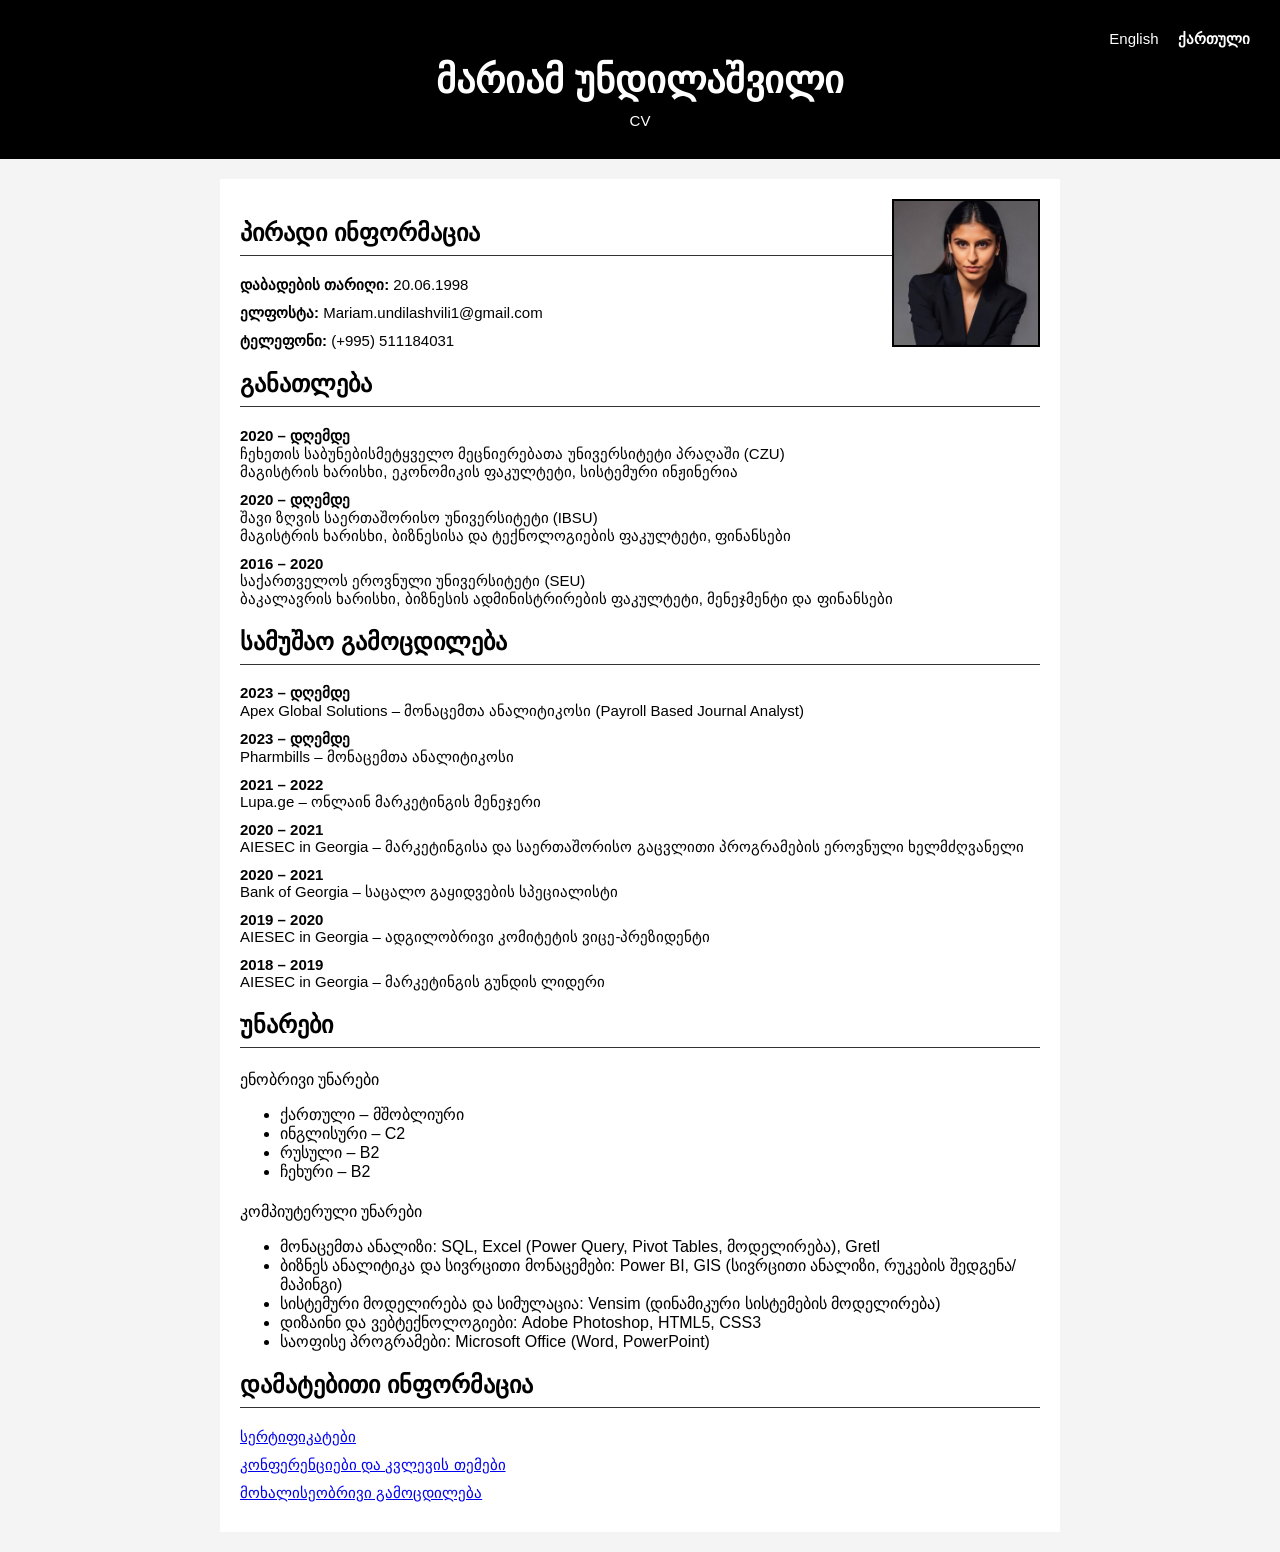
==== CV/GEO/indexGeo.html @ 9087ce68 "Add files via upload" ====
<!DOCTYPE html>
<html lang="ka">

<head>
    <meta charset="UTF-8">
    <meta name="viewport" content="width=device-width, initial-scale=1.0">

    <title>Mariam Undilashvili - Curriculum Vitae</title>

    <link rel="stylesheet" href="stylesGeo.css">
</head>

<body>

<header>

    <div class="language-switcher">

        <a href="../ENG/index.html">English</a>

        <a href="indexGeo.html" class="active">ქართული</a>

    </div>


    <div class="headershi">

        <h1>მარიამ უნდილაშვილი</h1>

        <p>CV</p>

    </div>

</header>


<div class="container">

    <img class="Profile" src="pata.jpg" alt="მარიამ უნდილაშვილი">


    <!-- პირადი ინფორმაცია -->

    <section>

        <h2>პირადი ინფორმაცია</h2>

        <p>
            <strong>დაბადების თარიღი:</strong>
            20.06.1998
        </p>

        <p>
            <strong>ელფოსტა:</strong>
            Mariam.undilashvili1@gmail.com
        </p>

        <p>
            <strong>ტელეფონი:</strong>
            (+995) 511184031
        </p>

    </section>


    <!-- განათლება -->

    <section>

        <h2>განათლება</h2>

<p>

            <strong>2020 – დღემდე</strong><br>

            ჩეხეთის საბუნებისმეტყველო მეცნიერებათა უნივერსიტეტი პრაღაში (CZU)<br>

            მაგისტრის ხარისხი, ეკონომიკის ფაკულტეტი, სისტემური ინჟინერია

        </p>





        <p>

            <strong>2020 – დღემდე</strong><br>

            შავი ზღვის საერთაშორისო უნივერსიტეტი (IBSU)<br>

            მაგისტრის ხარისხი, ბიზნესისა და ტექნოლოგიების ფაკულტეტი, ფინანსები

        </p>


        <p>

            <strong>2016 – 2020</strong><br>

            საქართველოს ეროვნული უნივერსიტეტი (SEU)<br>

            ბაკალავრის ხარისხი, ბიზნესის ადმინისტრირების ფაკულტეტი, მენეჯმენტი და ფინანსები

        </p>

    </section>


    <!-- სამუშაო გამოცდილება -->

    <section>

        <section>

    <h2>სამუშაო გამოცდილება</h2>

    <p class="job">
        <strong>2023 – დღემდე</strong><br>
        Apex Global Solutions – მონაცემთა ანალიტიკოსი (Payroll Based Journal Analyst)
    </p>


    <p class="job">
        <strong>2023 – დღემდე</strong><br>
        Pharmbills – მონაცემთა ანალიტიკოსი
    </p>


    <p class="job">
        <strong>2021 – 2022</strong><br>
        Lupa.ge – ონლაინ მარკეტინგის მენეჯერი
    </p>


    <p class="job">
        <strong>2020 – 2021</strong><br>
        AIESEC in Georgia – მარკეტინგისა და საერთაშორისო გაცვლითი პროგრამების ეროვნული ხელმძღვანელი
    </p>


    <p class="job">
        <strong>2020 – 2021</strong><br>
        Bank of Georgia – საცალო გაყიდვების სპეციალისტი
    </p>


    <p class="job">
        <strong>2019 – 2020</strong><br>
        AIESEC in Georgia – ადგილობრივი კომიტეტის ვიცე-პრეზიდენტი
    </p>


    <p class="job">
        <strong>2018 – 2019</strong><br>
        AIESEC in Georgia – მარკეტინგის გუნდის ლიდერი
    </p>

</section>

    
       

    </section>


    <!-- უნარები -->

    <section>

        <h2>უნარები</h2>


        <h4>ენობრივი უნარები</h4>

        <ul>

            <li>ქართული – მშობლიური</li>

            <li>ინგლისური – C2</li>

            <li>რუსული – B2</li>
            <li>ჩეხური – B2</li>

        </ul>


        <h4>კომპიუტერული უნარები</h4>

        <ul>

            <li>
                მონაცემთა ანალიზი: SQL, Excel (Power Query, Pivot Tables, მოდელირება), Gretl
            </li>

            <li>ბიზნეს ანალიტიკა და სივრცითი მონაცემები: Power BI, GIS (სივრცითი ანალიზი, რუკების შედგენა/მაპინგი)</li>

            <li>სისტემური მოდელირება და სიმულაცია: Vensim (დინამიკური სისტემების მოდელირება)</li>

            <li>დიზაინი და ვებტექნოლოგიები: Adobe Photoshop, HTML5, CSS3</li>
            <li>საოფისე პროგრამები: Microsoft Office (Word, PowerPoint)</li>

        </ul>

    </section>


    <!-- დამატებითი ინფორმაცია -->

    <section>

        <h2>დამატებითი ინფორმაცია</h2>


        <p>
            <a href="contactGeo.html">
                სერტიფიკატები
            </a>
        </p>


        <p>
            <a href="contact1Geo.html">
                კონფერენციები და კვლევის თემები
            </a>
        </p>


        <p>
            <a href="contact2Geo.html">
                მოხალისეობრივი გამოცდილება
            </a>
        </p>

    </section>

</div>

</body>

</html>
---- CV/GEO/stylesGeo.css ----
body {
    font-family: Arial, "Noto Sans Georgian", sans-serif;
    margin: 0;
    padding: 0;
    background-color: #f4f4f4;
}

header {
    background-color: #000000;
    color: white;
    text-align: center;
    padding: 20px;
}

h1 {
    margin: 0;
}

h2 {
    font-size: 24px;
    border-bottom: 1px solid #333;
    padding-bottom: 8px;
}

h4 {
    margin-bottom: 5px;
    font-weight: normal;
}

p {
    margin: 10px 0;
    font-size: 15px;
}

.container {
    max-width: 800px;
    margin: 20px auto;
    padding: 20px;
    background-color: white;
}

.Profile {
    max-width: 18%;
    float: right;
    border: 2px solid black;
    margin-left: 20px;
    margin-bottom: 10px;
}

.headershi {
    display: inline-block;
    font-size: 19px;
}

.language-switcher {
    padding: 10px;
    text-align: right;
}

.language-switcher a {
    color: white;
    text-decoration: none;
    margin-left: 15px;
    font-size: 15px;
}

.language-switcher a:hover {
    text-decoration: underline;
}

.language-switcher .active {
    font-weight: bold;
}

.container::after {
    content: "";
    display: block;
    clear: both;
}

a {
    color: #0000ee;
}

@media (max-width: 600px) {

    .container {
        margin: 10px;
        padding: 15px;
    }

    .Profile {
        max-width: 30%;
    }

    h2 {
        font-size: 21px;
    }

    h4 {
        font-size: 15px;
    }

}
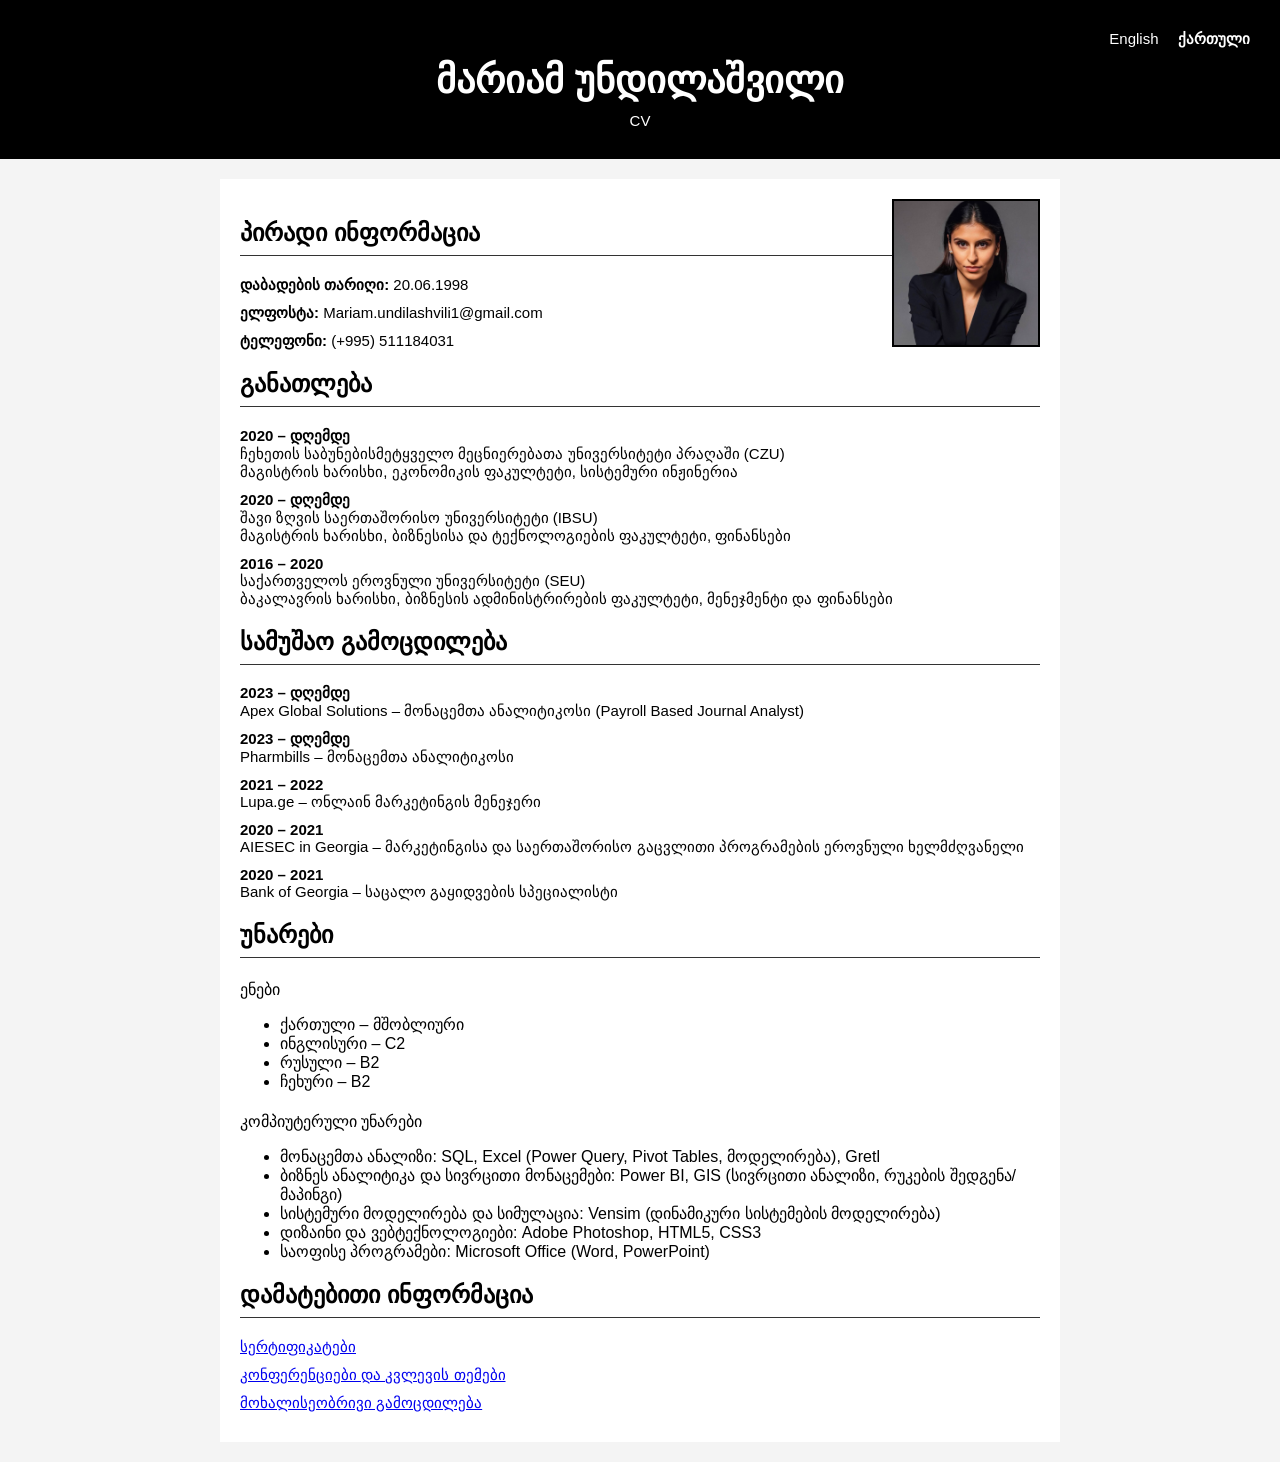
==== commit 3ee76788: "Fix HTML structure and clean up formatting" ====
--- a/CV/GEO/indexGeo.html
+++ b/CV/GEO/indexGeo.html
@@ -145,16 +145,6 @@
     </p>
 
 
-    <p class="job">
-        <strong>2019 – 2020</strong><br>
-        AIESEC in Georgia – ადგილობრივი კომიტეტის ვიცე-პრეზიდენტი
-    </p>
-
-
-    <p class="job">
-        <strong>2018 – 2019</strong><br>
-        AIESEC in Georgia – მარკეტინგის გუნდის ლიდერი
-    </p>
 
 </section>
 
@@ -171,7 +161,7 @@
         <h2>უნარები</h2>
 
 
-        <h4>ენობრივი უნარები</h4>
+        <h4>ენები</h4>
 
         <ul>
 
@@ -238,4 +228,4 @@
 
 </body>
 
-</html>+</html>
